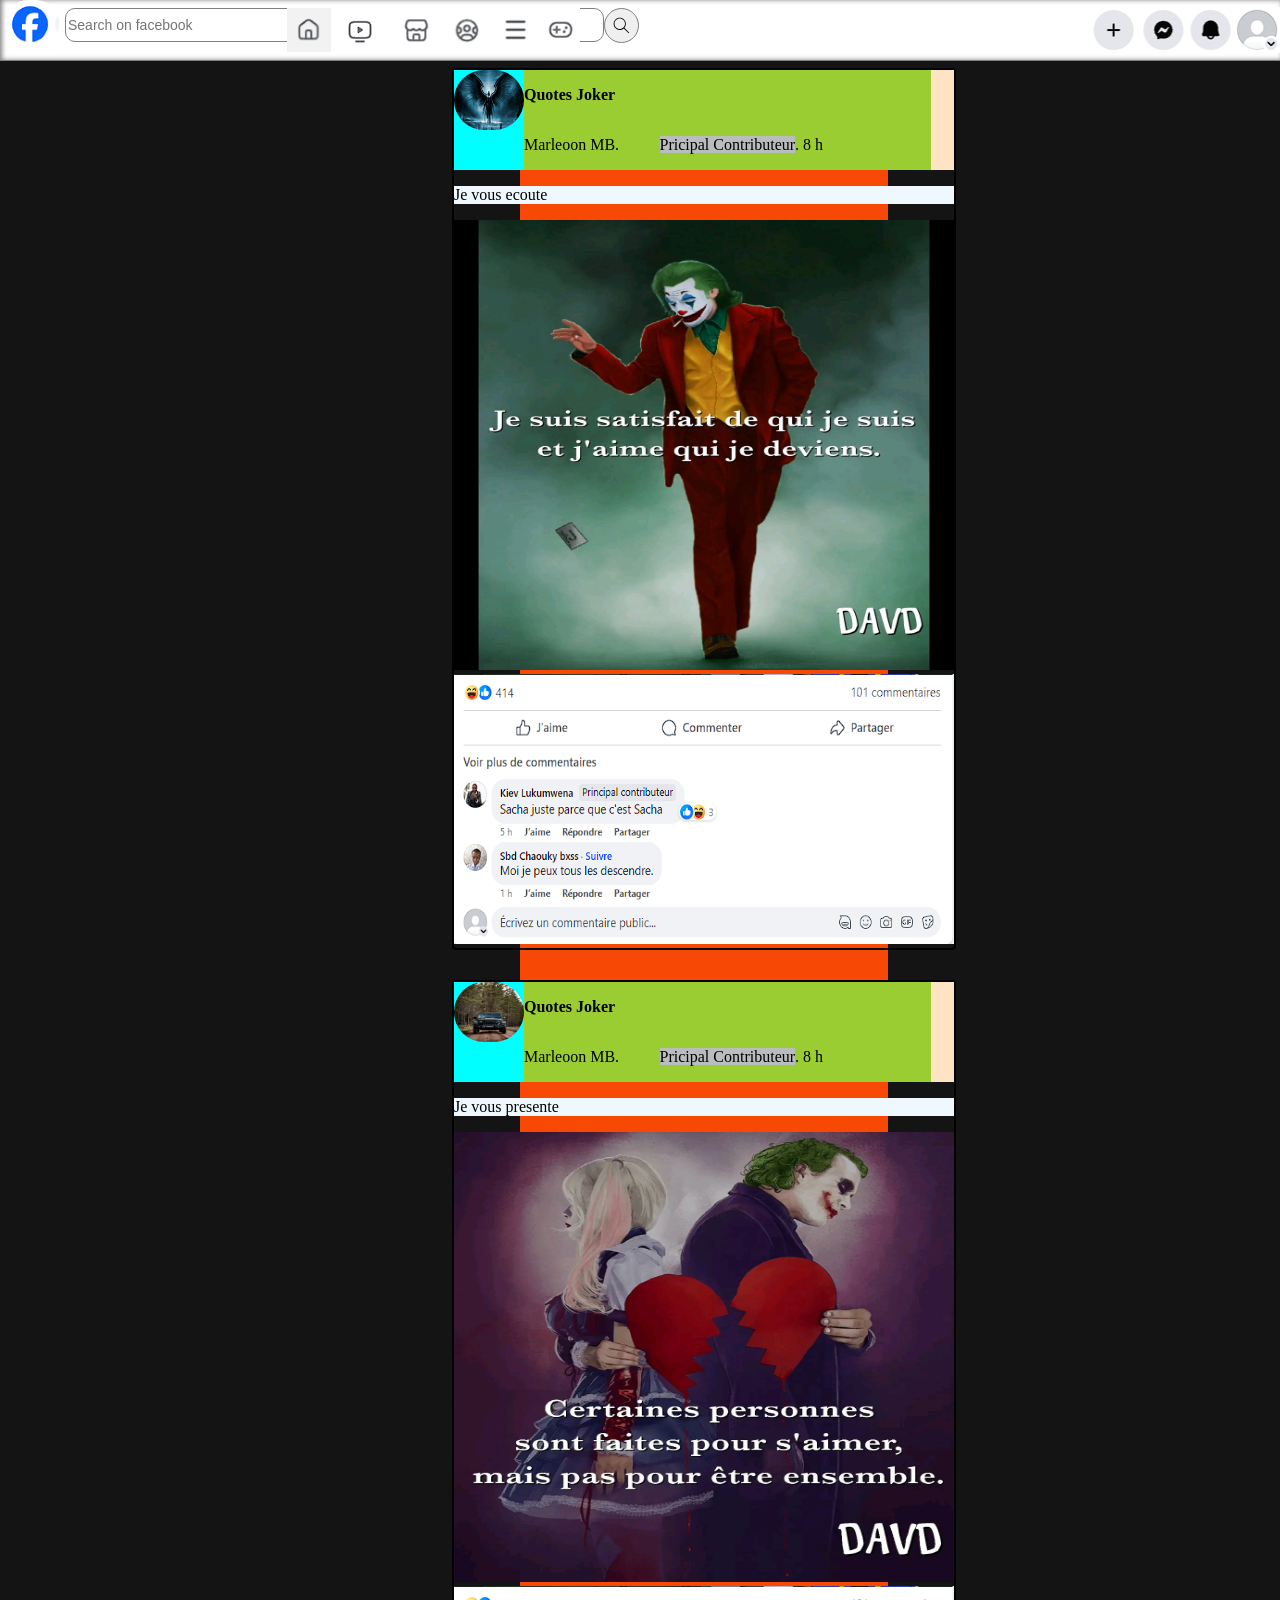
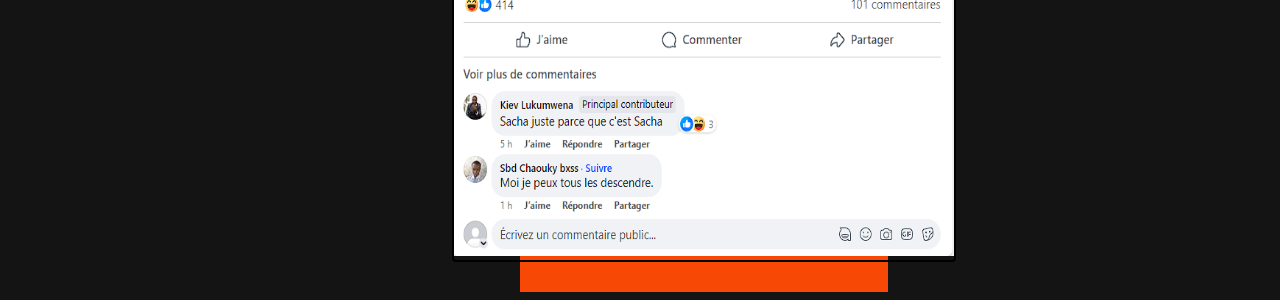
==== Facebook.html @ 74d7a9ff "modif1" ====
<!DOCTYPE html>
<html lang="en">
  <head>
    <meta charset="UTF-8" />
    <meta name="viewport" content="width=device-width, initial-scale=1.0" />
    <link rel="stylesheet" href="styles/general.css" />
    <link rel="stylesheet" href="styles/post.css" />
    <link rel="stylesheet" href="styles/header.css" />
    <link rel="stylesheet" href="styles/side-bar.css" />
    <title>facebook</title>
  </head>
  <body>
    <header>
      <!--Header construction-->
      <div class="left-section">
        <div class="icon-facebook">
          <img
            class="facebook-icon"
            src="Models/facebook-icon.png"
            alt="facebook"
          />
        </div>
        <input
          class="search-bar"
          type="text"
          placeholder="Search on facebook"
        />
        <button class="search-button">
          <img src="Models/search.svg" alt="search" />
          <div class="tool-tip">Search</div>
        </button>
      </div>

      <div class="middle-section">
        <div class="mid">
          <img src="Models/header-middle/home-icon.png" alt="" />
          <div class="tool-tip">Home</div>
        </div>
        <div class="mid">
          <img src="Models/header-middle/videos.png" alt="" />
          <div class="tool-tip">Videos</div>
        </div>
        <div class="mid">
          <img src="Models/header-middle/market.png" alt="" />
          <div class="tool-tip">Market-place</div>
        </div>
        <div class="mid">
          <img src="Models/header-middle/community.png" alt="" />
          <div class="tool-tip">Groups</div>
        </div>
        <div class="mid">
          <img src="Models/header-middle/menu.png" alt="" />
          <div class="tool-tip">Menu</div>
        </div>
        <div class="mid">
          <img src="Models/header-middle/games.png" alt="" />
          <div class="tool-tip">Games</div>
        </div>
      </div>

      <div class="right-section">
        <div class="right">
          <img src="Models/header-right/upload.png" alt="" />
          <div class="tool-tip">Create</div>
        </div>
        <div class="right">
          <img src="Models/header-right/messenger.png" alt="" />
          <div class="tool-tip">Messenger</div>
        </div>
        <div class="right">
          <img src="Models/header-right/notifications.png" alt="" />
          <div class="tool-tip">Notifications</div>
        </div>
        <div class="right">
          <img src="Models/header-right/current-user.png" alt="" />
          <div class="tool-tip">User</div>
        </div>
      </div>
    </header>
    <!--end construction-->
    <!--side-bar-->
    <div class="side-bar">
      <div class="side-bar-flex">
        <div class="side-bar-container">
          <img src="Models/side-bar content/user.png" alt="img" />
          <div>Marleon Mb</div>
        </div>
        <div class="side-bar-container">
          <img src="Models/side-bar content/friends.png" alt="img" />
          <div>Friends</div>
        </div>
        <div class="side-bar-container">
          <img src="Models/side-bar content/souvenirs.png" alt="img" />
          <div>Memories</div>
        </div>
        <div class="side-bar-container">
          <img src="Models/side-bar content/save.png" alt="img" />
          <div>Saved</div>
        </div>
        <div class="side-bar-container">
          <img src="Models/side-bar content/groups.png" alt="img" />
          <div>Groups</div>
        </div>
        <div class="side-bar-container">
          <img src="Models/side-bar content/videos.png" alt="img" />
          <div>videos</div>
        </div>
        <div class="side-bar-container">
          <img src="Models/side-bar content/market-place.png" alt="img" />
          <div>Market place</div>
        </div>
        <div class="side-bar-container">
          <img src="Models/side-bar content/adv-managment.png" alt="img" />
          <div>Ads managment</div>
        </div>
        <div class="side-bar-container">
          <img src="Models/side-bar content/climatology.png" alt="img" />
          <div>Climate Science Center</div>
        </div>
        <div class="side-bar-container">
          <img src="Models/side-bar content/events.png" alt="img" />
          <div>Events</div>
        </div>
        <div class="side-bar-container">
          <img src="Models/side-bar content/fils.png" alt="img" />
          <div>Feeds</div>
        </div>
        <div class="side-bar-container">
          <img src="Models/side-bar content/gift.png" alt="img" />
          <div>Fundraisers</div>
        </div>
        <div class="side-bar-container">
          <img src="Models/side-bar content/videos-gaming.png" alt="img" />
          <div>Gaming video</div>
        </div>
        <div class="side-bar-container">
          <img src="Models/side-bar content/messenger-lite.png" alt="img" />
          <div>Messenger</div>
        </div>
        <div class="side-bar-container">
          <img src="Models/side-bar content/messenger-kid.png" alt="img" />
          <div>Messenger Kids</div>
        </div>
        <div class="side-bar-container">
          <img src="Models/side-bar content/oder-payment.png" alt="img" />
          <div>Orders and payments</div>
        </div>
        <div class="side-bar-container">
          <img src="Models/side-bar content/pages.png" alt="img" />
          <div>Pages</div>
        </div>
        <div class="side-bar-container">
          <img src="Models/side-bar content/play-games.png" alt="img" />
          <div>Play games</div>
        </div>
        <div class="side-bar-container">
          <img src="Models/side-bar content/advertisement.png" alt="img" />
          <div>Recent ads activities</div>
        </div>
      </div>
    </div>
    <!--side-bar end-->

    <div class="publication-grid">
      <!--publication-->
      <div class="publication">
        <div class="author">
          <div class="profil-picture">
            <img
              class="profil"
              src="profil-picture/hd_3259912f8edcf18a13f51153f3a95ce8.jpg"
              alt="picture"
            />
          </div>
          <!--author-id-->
          <div class="id-author">
            <div class="source-group">
              <p>Quotes Joker</p>
            </div>
            <div class="name-author">
              <p>Marleoon MB.</p>
              <p><span class="contributeur"> Pricipal Contributeur</span></p>
              <p>. 8 h</p>
            </div>
          </div>
        </div>
        <!--post-coding-->
        <div class="post">
          <div class="description-post"><p>Je vous ecoute</p></div>
          <div>
            <img
              class="post-content"
              src="post/1693030184368.jpg"
              alt="joker"
            />
          </div>
        </div>

        <div class="comments">
          <img
            class="comments-photo"
            src="Models/Screenshot 2024-03-01 163102.png"
            alt="comments"
          />
        </div>
      </div>
      <!--end publication-->
      <div class="publication">
        <div class="author">
          <div class="profil-picture">
            <img
              class="profil"
              src="profil-picture/hd_2e86f6f271b6dc1fa86ac4b859c84882.jpg"
              alt="picture"
            />
          </div>
          <div class="id-author">
            <div class="source-group">
              <p>Quotes Joker</p>
            </div>
            <div class="name-author">
              <p>Marleoon MB.</p>
              <p><span class="contributeur"> Pricipal Contributeur</span></p>
              <p>. 8 h</p>
            </div>
          </div>
        </div>

        <div class="post">
          <div class="description-post"><p>Je vous presente</p></div>
          <div>
            <img
              class="post-content"
              src="post/1693030179297.jpg"
              alt="joker"
            />
          </div>
        </div>

        <div class="comments">
          <img
            class="comments-photo"
            src="Models/Screenshot 2024-03-01 163102.png"
            alt="comments"
          />
        </div>
      </div>
    </div>
  </body>
</html>
---- styles/general.css ----
body {
  padding-left: 40%;
  padding-right: 30%;
  background-color: rgb(20, 20, 20);
  padding-top: 60px;
}
---- styles/post.css ----
.publication-grid {
  display: grid;
  justify-content: center;
  grid-template-rows: 1fr 1fr;
  background-color: rgb(247, 73, 5);
  padding-left: 120px;
  padding-right: 120px;
}

.publication {
  width: 500px;
  margin-bottom: 30px;
  border: 2px black solid;
  border-radius: 4px;
}

.post {
  width: 100%;
}

.post-content {
  width: 100%;
  height: 450px;
}

.profil {
  width: 70px;
  height: 60px;
  border-radius: 35px;
}

.author {
  display: flex;
  flex-direction: row;
  background-color: bisque;
}

.profil-picture {
  background-color: aqua;
}

.id-author {
  display: flex;
  flex-direction: column;
  row-gap: -20px;
  background-color: yellowgreen;
}

.name-author {
  display: grid;
  grid-template-columns: 1fr 1fr 1fr;
}

.contributeur {
  background-color: rgb(186, 189, 189);
}

.comments-photo {
  width: 100%;
  height: 270px;
}

.source-group {
  font-weight: 700;
}

.description-post {
  background-color: aliceblue;
}
---- styles/header.css ----
header {
  background-color: white;
  display: grid;
  grid-template-columns: 3fr 1fr 2fr;
  justify-content: space-between;
  align-items: center;
  position: fixed;
  top: 0;
  left: 0;
  right: 0;
  padding-bottom: 10px;
  border-bottom: 1px gray solid;
  z-index: 100;
  box-shadow: 2px 0px 5px gray inset;
}

.left-section {
  display: flex;
  align-items: center;
  justify-content: space-between;
  flex-direction: row;
  max-width: 700px;
  padding-left: 5px;
  padding-right: 1px;
}

.icon-facebook {
  width: 60px;
}

.search-bar {
  flex: 2;
  border-radius: 10px;
  border: 1px gray solid;
  height: 30px;
  font-size: 14px;
  font-family: Arial, Helvetica, sans-serif;
  max-width: 650px;
}

.facebook-icon {
  border-radius: 90px;
}

.middle-section {
  position: fixed;
  right: 700px;
  display: flex;
  flex-direction: row;
}

.right-section {
  position: fixed;
  right: 0;
  display: flex;
  flex-direction: row;
}

.mid {
  position: relative;
  display: flex;
  justify-content: center;
  align-items: center;
}

.mid .tool-tip,
.right .tool-tip,
.search-button .tool-tip {
  position: absolute;
  bottom: -50px;
  background-color: rgb(105, 105, 105);
  color: white;
  padding-top: 6px;
  padding-bottom: 6px;
  padding-left: 7px;
  padding-right: 7px;
  border-radius: 6px;
  opacity: 0;
  transition: opacity 0.3s;
  pointer-events: none;
  font-size: 13px;
  white-space: nowrap;
  font-family: Arial, Helvetica, sans-serif;
}

.right {
  display: flex;
  position: relative;
  justify-content: center;
  align-items: center;
}

.search-button {
  display: flex;
  position: relative;
  justify-content: center;
  align-items: center;
  align-items: center;
  height: 35px;
  width: 35px;
  border: 1px gray solid;
  border-radius: 18px;
}

.search-button:hover {
  background-color: rgb(231, 229, 229);
}

.right:hover .tool-tip,
.mid:hover .tool-tip,
.search-button:hover .tool-tip {
  opacity: 1;
}
---- styles/side-bar.css ----
.side-bar {
  position: fixed;
  left: 0;
  top: 52px;
  right: 1650px;
  display: flex;
  flex-direction: column;
  justify-content: space-between;
  justify-content: center;
  background-color: white;
  padding-top: 8px;
  box-shadow: 1px 0px 2px gray inset;
  height: 100%;
}

.side-bar-container img {
  border-radius: 25px;
}

.side-bar-container {
  margin-top: 5px;
  background-color: rgb(255, 255, 255);
  display: grid;
  grid-template-columns: 50px 1fr;
  align-items: center;
  font-family: Arial, Helvetica, sans-serif;
  font-size: 15px;
  padding: 2px 5px;
  border-radius: 8px;
}

.side-bar-container:hover {
  background-color: rgb(184, 182, 182);
}

.side-bar-flex {
  overflow-y: auto;
  height: 100%;
  padding-bottom: 90px;
}
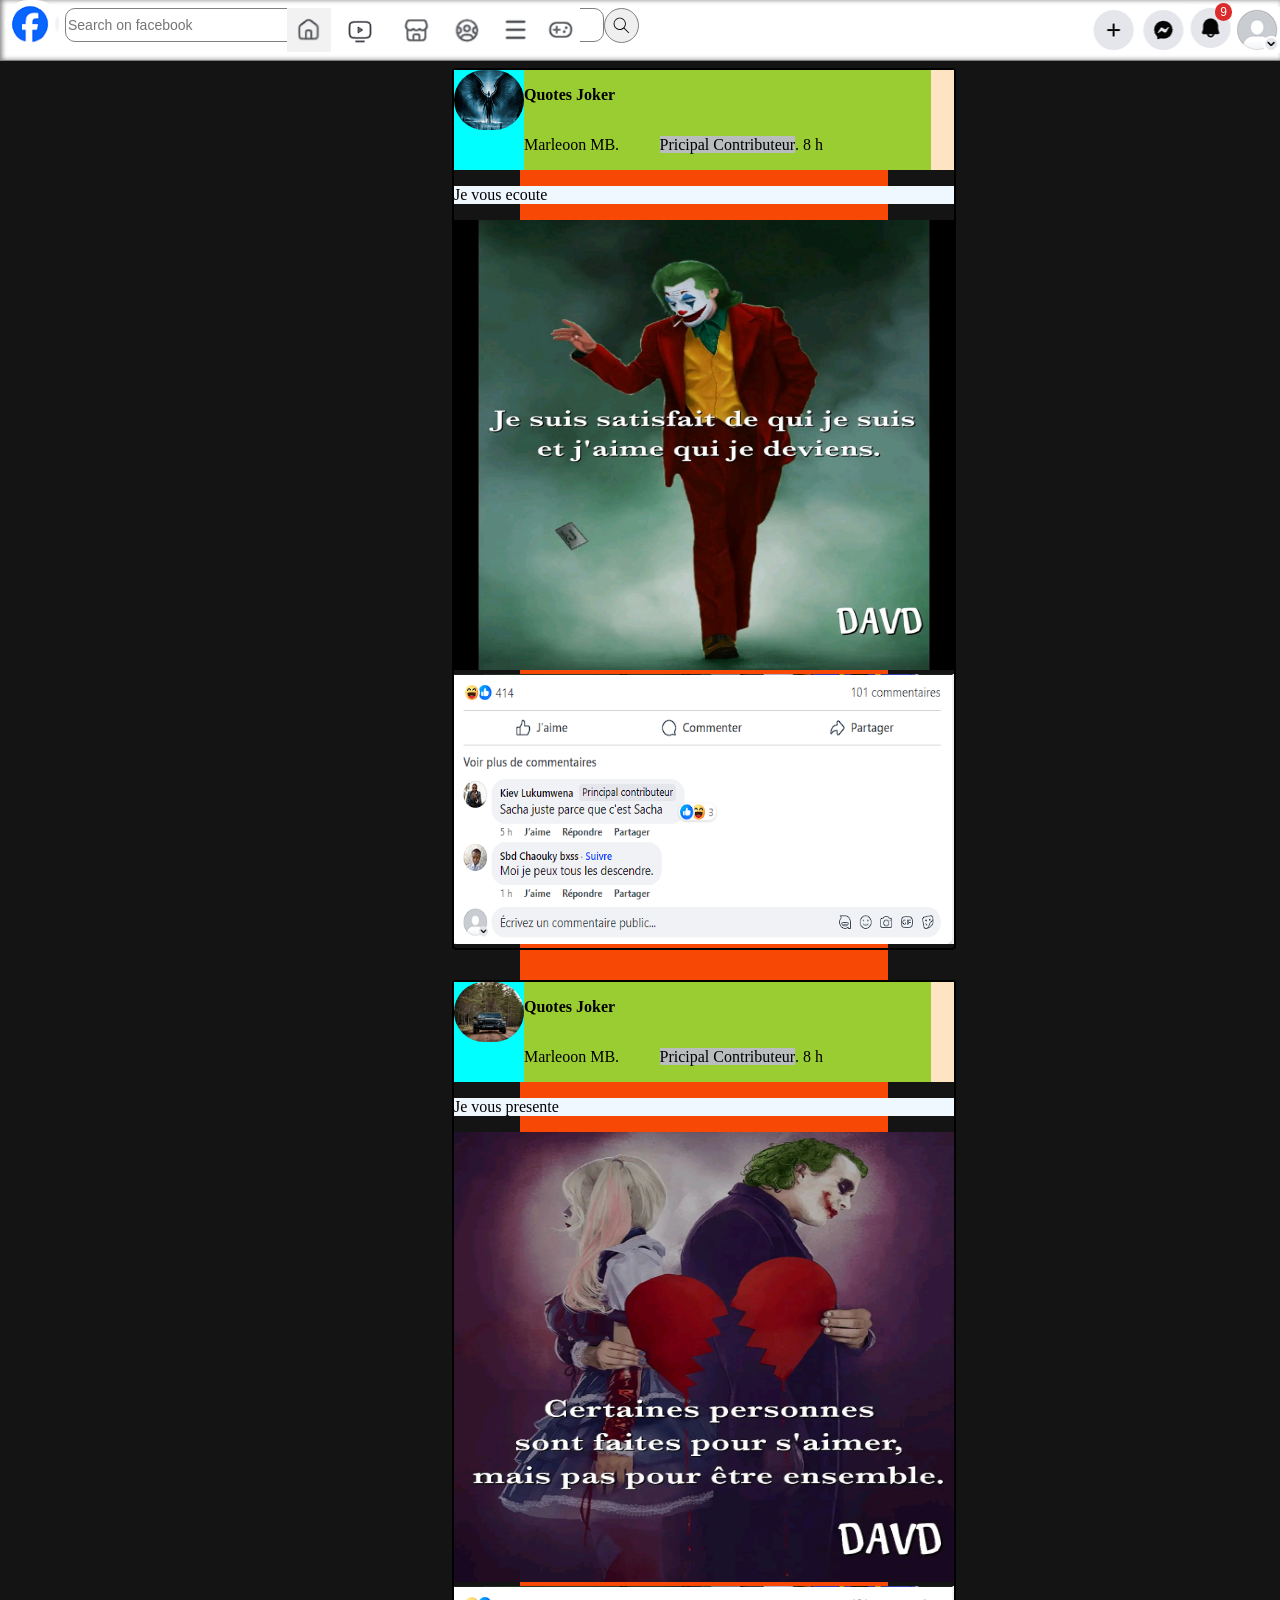
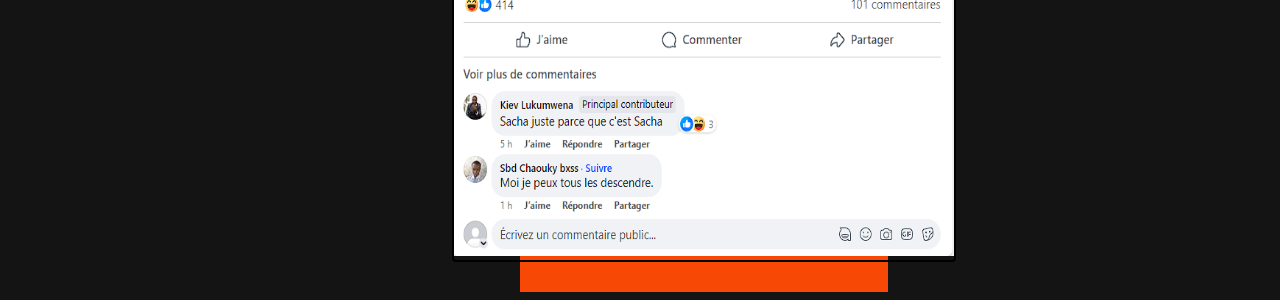
==== commit af1c645e: "modif2" ====
--- a/Facebook.html
+++ b/Facebook.html
@@ -7,6 +7,7 @@
     <link rel="stylesheet" href="styles/post.css" />
     <link rel="stylesheet" href="styles/header.css" />
     <link rel="stylesheet" href="styles/side-bar.css" />
+    <link rel="stylesheet" href="styles/side-bar-2.css" />
     <title>facebook</title>
   </head>
   <body>
@@ -68,7 +69,10 @@
           <div class="tool-tip">Messenger</div>
         </div>
         <div class="right">
-          <img src="Models/header-right/notifications.png" alt="" />
+          <div class="notification-container">
+            <img src="Models/header-right/notifications.png" alt="" />
+            <div class="notification-count">9</div>
+          </div>
           <div class="tool-tip">Notifications</div>
         </div>
         <div class="right">
@@ -160,6 +164,81 @@
       </div>
     </div>
     <!--side-bar end-->
+    <!--side-bar-2-->
+    <div class="side-bar-2">
+      <div class="side-bar-2-container">
+        <!--SPonsor-->
+        <div class="sponsored-container">
+          <p class="spon">Sponsored</p>
+          <div class="sponsored">
+            <div class="img-sponsored">
+              <img src="Models/side-bar-2/sponsored/PAS.png" alt="img" />
+            </div>
+            <div class="id-sponsor">
+              <p class="subject">La procrastination n'est PAS la "paresse"</p>
+              <p class="sponsor">quiz.theliven.com</p>
+            </div>
+          </div>
+          <div class="sponsored">
+            <div class="img-sponsored">
+              <img src="Models/side-bar-2/sponsored/Rosland.jpeg" alt="img" />
+            </div>
+            <div class="id-sponsor">
+              <p class="subject">
+                Rostland Quilted Puffer Tote &#40; 30 % OFF Today Only &#41;
+              </p>
+              <p class="sponsor">roslandridge.com</p>
+            </div>
+          </div>
+          <div class="sponsored">
+            <div class="img-sponsored">
+              <img src="Models/side-bar-2/sponsored/AI.jpeg" alt="img" />
+            </div>
+            <div class="id-sponsor">
+              <p class="subject">AI Music</p>
+              <p class="sponsor">AI.com</p>
+            </div>
+          </div>
+        </div>
+        <!--pages and profil-->
+        <div class="page-profil-container">
+          <p class="spon">Pages and profils</p>
+          <div class="page-profil">
+            <div class="img-page">
+              <img
+                src="Models/side-bar-2/pages and profiles/artistes.jpg"
+                alt="img"
+              />
+            </div>
+            <div class="id-page">
+              <p class="page">Artistes</p>
+            </div>
+          </div>
+          <div class="page-profil">
+            <div class="img-page">
+              <img
+                src="Models/side-bar-2/pages and profiles/la mode +243.jpg"
+                alt="img"
+              />
+            </div>
+            <div class="id-page">
+              <p class="page">La Mode+243</p>
+            </div>
+          </div>
+          <div class="page-profil">
+            <div class="img-page">
+              <img
+                src="Models/side-bar-2/pages and profiles/lamode.jpg"
+                alt="img"
+              />
+            </div>
+            <div class="id-page">
+              <p class="page">La Mode</p>
+            </div>
+          </div>
+        </div>
+      </div>
+    </div>
 
     <div class="publication-grid">
       <!--publication-->
--- a/styles/header.css
+++ b/styles/header.css
@@ -56,6 +56,28 @@
   flex-direction: row;
 }
 
+.notification-container {
+  position: relative;
+}
+
+.notification-count {
+  display: flex;
+  align-items: center;
+  position: absolute;
+  top: -2px;
+  right: 2px;
+  border-radius: 10px;
+  background-color: rgb(219, 43, 43);
+  color: white;
+  font-size: 12px;
+  font-family: robot, arial;
+  font-weight: 500;
+  padding-top: 2px;
+  padding-left: 5px;
+  padding-right: 5px;
+  padding-bottom: 2px;
+}
+
 .mid {
   position: relative;
   display: flex;
--- a/styles/side-bar-2.css
+++ b/styles/side-bar-2.css
@@ -0,0 +1,90 @@
+.side-bar-2 {
+  position: fixed;
+  left: 1550px;
+  top: 60px;
+  right: 0px;
+  display: flex;
+  flex-direction: column;
+  background-color: rgb(32, 32, 32);
+  color: rgb(241, 240, 240);
+  font-size: 15px;
+  font-family: Arial, Helvetica, sans-serif;
+  padding-top: 8px;
+  padding-left: 10px;
+  padding-right: 5px;
+  box-shadow: 1px 0px 2px gray inset;
+  height: 100%;
+}
+
+.side-bar-2-container {
+  overflow-y: auto;
+  height: 100%;
+  padding-bottom: 90px;
+}
+
+.sponsored-container {
+  border-bottom: 1px rgb(231, 230, 230) solid;
+  padding-bottom: 5px;
+}
+
+.sponsored {
+  display: flex;
+  flex-direction: row;
+  margin-bottom: 12px;
+}
+
+.img-sponsored img {
+  height: 110px;
+  width: 120px;
+  border-radius: 6px;
+  margin-right: 5px;
+}
+
+.id-sponsor {
+  display: flex;
+  flex-direction: column;
+}
+
+.sponsor {
+  color: rgb(134, 133, 133);
+}
+
+.subject {
+  font-weight: 600;
+}
+
+.spon {
+  color: rgb(153, 153, 153);
+  font-size: 18px;
+  font-weight: 700;
+}
+
+.page-profil-container {
+  border-bottom: 1px rgb(231, 230, 230) solid;
+  padding-bottom: 5px;
+}
+
+.page-profil {
+  display: flex;
+  flex-direction: row;
+  align-items: center;
+  margin-bottom: 12px;
+  justify-content: space-between;
+}
+
+.img-page {
+  width: 50px;
+  margin-right: 5px;
+}
+
+.img-page img {
+  border-radius: 20px;
+  height: 40px;
+  width: 45px;
+}
+
+.id-page {
+  flex: 1;
+  font-size: 17px;
+  font-weight: 600;
+}
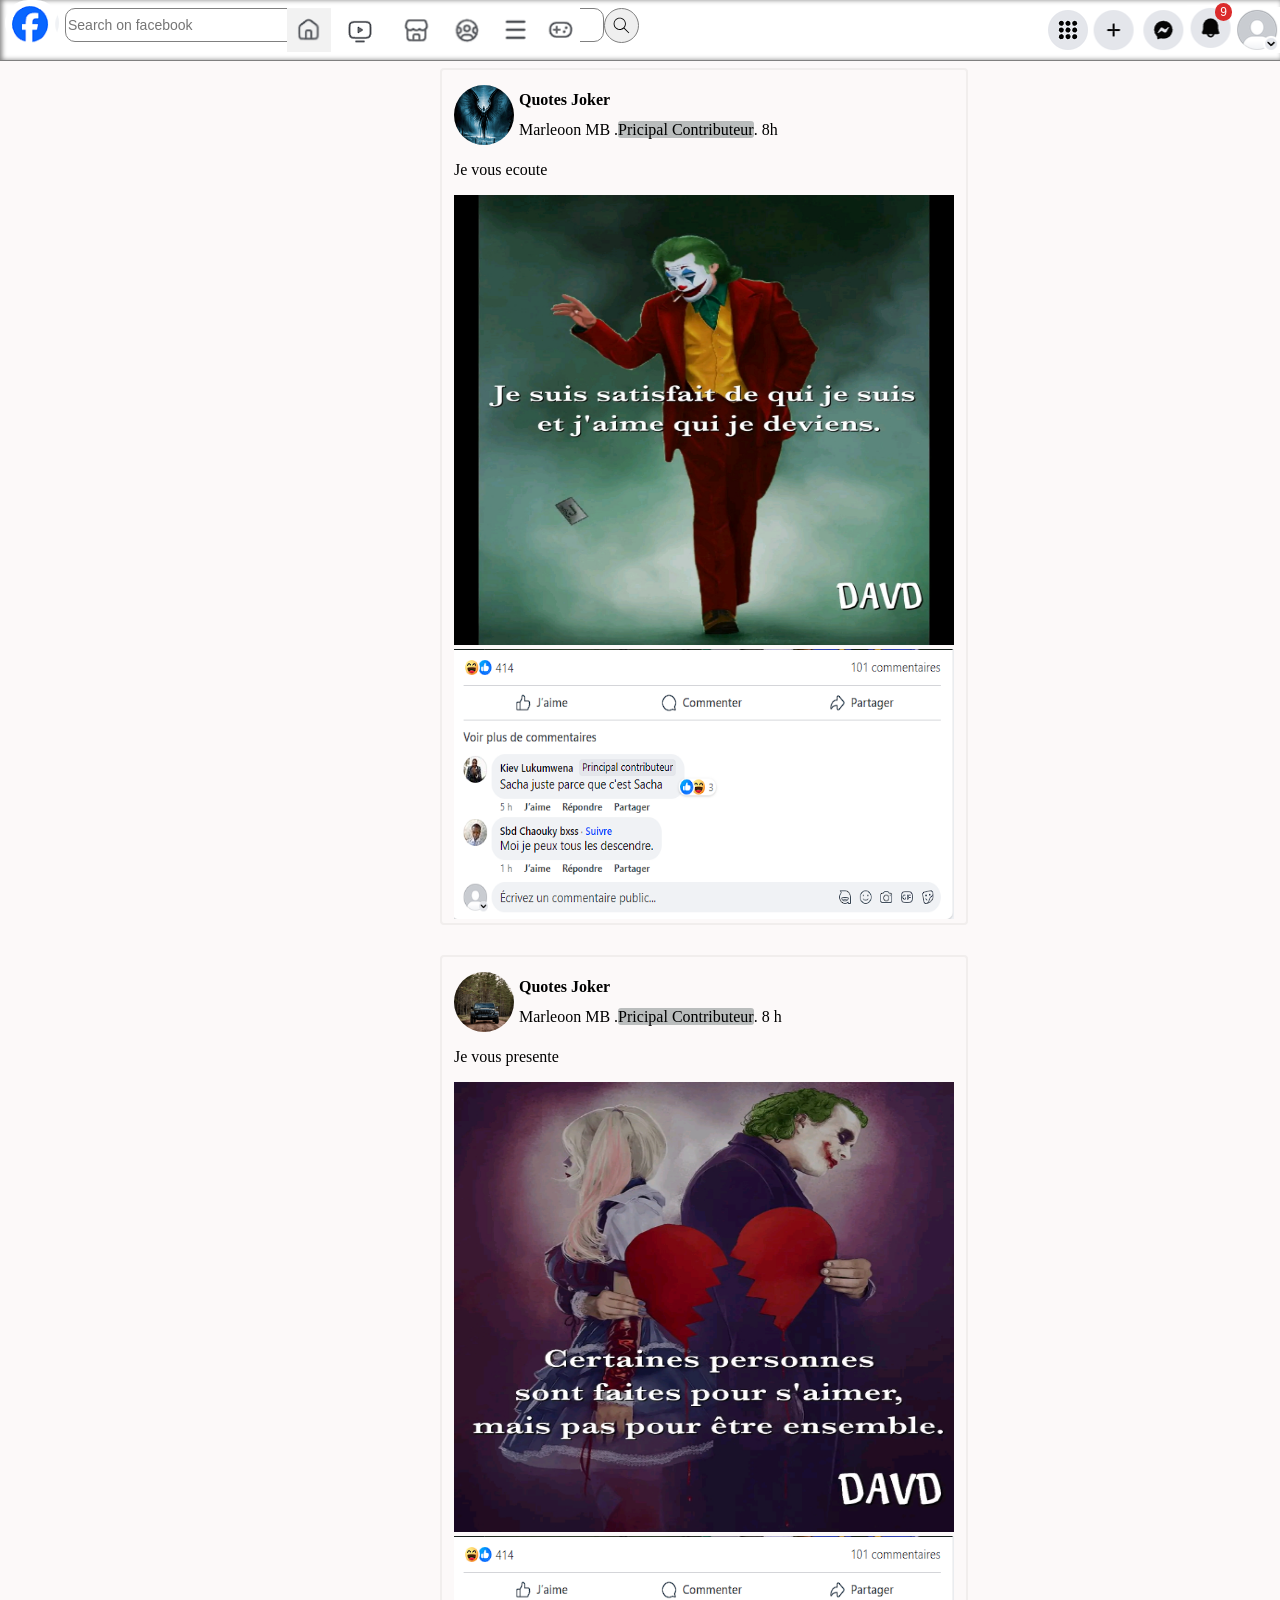
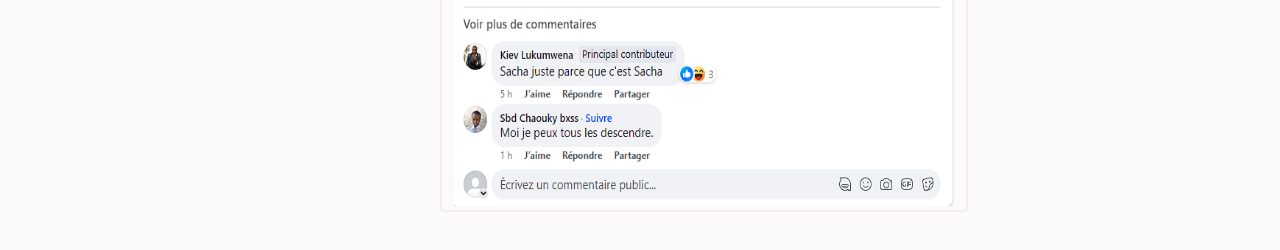
==== commit 2404bdcd: "modif2" ====
--- a/Facebook.html
+++ b/Facebook.html
@@ -61,6 +61,10 @@
 
       <div class="right-section">
         <div class="right">
+          <img src="Models/header-right/apps.png" alt="" />
+          <div class="tool-tip">Apps</div>
+        </div>
+        <div class="right">
           <img src="Models/header-right/upload.png" alt="" />
           <div class="tool-tip">Create</div>
         </div>
@@ -237,6 +241,124 @@
             </div>
           </div>
         </div>
+        <!--contacts-->
+        <div class="contact-container">
+          <p class="spon">Contacts</p>
+          <div class="contact-profil">
+            <div class="img-contact">
+              <img src="Models/side-bar-2/contacts/1.jpg" alt="img" />
+              <div class="online-signature">.</div>
+            </div>
+            <div class="id-contact">
+              <p class="contatc">Dave DC</p>
+            </div>
+          </div>
+          <div class="contact-profil">
+            <div class="img-contact">
+              <img src="Models/side-bar-2/contacts/2.png" alt="img" />
+              <div class="online-signature">.</div>
+            </div>
+            <div class="id-contact">
+              <p class="contatc">Tony Theophile</p>
+            </div>
+          </div>
+          <div class="contact-profil">
+            <div class="img-contact">
+              <img src="Models/side-bar-2/contacts/3.jpg" alt="img" />
+              <div class="online-signature">.</div>
+            </div>
+            <div class="id-contact">
+              <p class="contatc">Landry GS</p>
+            </div>
+          </div>
+          <div class="contact-profil">
+            <div class="img-contact">
+              <img src="Models/side-bar-2/contacts/4.png" alt="img" />
+              <div class="online-signature">.</div>
+            </div>
+            <div class="id-contact">
+              <p class="contatc">Elton RVG</p>
+            </div>
+          </div>
+          <div class="contact-profil">
+            <div class="img-contact">
+              <img src="Models/side-bar-2/contacts/5.jpg" alt="img" />
+              <div class="online-signature">.</div>
+            </div>
+            <div class="id-contact">
+              <p class="contatc">Sylvain Tonde</p>
+            </div>
+          </div>
+          <div class="contact-profil">
+            <div class="img-contact">
+              <img src="Models/side-bar-2/contacts/6.jpg" alt="img" />
+              <div class="online-signature">.</div>
+            </div>
+            <div class="id-contact">
+              <p class="contatc">Jean-jacques P</p>
+            </div>
+          </div>
+          <div class="contact-profil">
+            <div class="img-contact">
+              <img src="Models/side-bar-2/contacts/7.jpg" alt="img" />
+              <div class="online-signature">.</div>
+            </div>
+            <div class="id-contact">
+              <p class="contatc">Benedict Louis</p>
+            </div>
+          </div>
+        </div>
+        <!--groups-->
+        <div class="group-container">
+          <p class="spon">Groups conversations</p>
+          <div class="group-profil">
+            <div class="img-group">
+              <img
+                src="Models/side-bar-2/Group conversations/1.jpg"
+                alt="img"
+              />
+              <div class="online-signature">.</div>
+            </div>
+            <div class="id-group">
+              <p class="contatc">Alfa six</p>
+            </div>
+          </div>
+          <div class="group-profil">
+            <div class="img-group">
+              <img
+                src="Models/side-bar-2/Group conversations/2.jpg"
+                alt="img"
+              />
+              <div class="online-signature">.</div>
+            </div>
+            <div class="id-group">
+              <p class="contatc">Rodrigams PSP</p>
+            </div>
+          </div>
+          <div class="group-profil">
+            <div class="img-group">
+              <img
+                src="Models/side-bar-2/Group conversations/3.jpg"
+                alt="img"
+              />
+              <div class="online-signature">.</div>
+            </div>
+            <div class="id-group">
+              <p class="contatc">CG 6</p>
+            </div>
+          </div>
+          <div class="group-profil">
+            <div class="img-group">
+              <img
+                src="Models/side-bar-2/Group conversations/create-group.png"
+                alt="img"
+              />
+            </div>
+            <div class="id-group">
+              <p class="contatc">Create group</p>
+            </div>
+          </div>
+        </div>
       </div>
     </div>
 
@@ -257,9 +379,9 @@
               <p>Quotes Joker</p>
             </div>
             <div class="name-author">
-              <p>Marleoon MB.</p>
+              <p>Marleoon MB .</p>
               <p><span class="contributeur"> Pricipal Contributeur</span></p>
-              <p>. 8 h</p>
+              <p>. 8h</p>
             </div>
           </div>
         </div>
@@ -298,7 +420,7 @@
               <p>Quotes Joker</p>
             </div>
             <div class="name-author">
-              <p>Marleoon MB.</p>
+              <p>Marleoon MB .</p>
               <p><span class="contributeur"> Pricipal Contributeur</span></p>
               <p>. 8 h</p>
             </div>
--- a/styles/general.css
+++ b/styles/general.css
@@ -1,6 +1,6 @@
 body {
   padding-left: 40%;
   padding-right: 30%;
-  background-color: rgb(20, 20, 20);
+  background-color: rgb(252, 249, 249);
   padding-top: 60px;
 }
--- a/styles/post.css
+++ b/styles/post.css
@@ -2,16 +2,17 @@
   display: grid;
   justify-content: center;
   grid-template-rows: 1fr 1fr;
-  background-color: rgb(247, 73, 5);
-  padding-left: 120px;
-  padding-right: 120px;
+  background-color: rgb(252, 249, 249);
 }
 
 .publication {
   width: 500px;
   margin-bottom: 30px;
-  border: 2px black solid;
+  border: 2px rgb(241, 238, 237) solid;
   border-radius: 4px;
+  padding-top: 15px;
+  padding-left: 12px;
+  padding-right: 12px;
 }
 
 .post {
@@ -24,7 +25,7 @@
 }
 
 .profil {
-  width: 70px;
+  width: 60px;
   height: 60px;
   border-radius: 35px;
 }
@@ -32,27 +33,30 @@
 .author {
   display: flex;
   flex-direction: row;
-  background-color: bisque;
 }
 
 .profil-picture {
-  background-color: aqua;
+  margin-right: 5px;
+  display: flex;
+  align-items: center;
 }
 
 .id-author {
   display: flex;
   flex-direction: column;
-  row-gap: -20px;
-  background-color: yellowgreen;
+  justify-content: center;
+  height: 40px;
 }
 
 .name-author {
-  display: grid;
-  grid-template-columns: 1fr 1fr 1fr;
+  display: flex;
+  flex-direction: row;
+  height: 30px;
 }
 
 .contributeur {
   background-color: rgb(186, 189, 189);
+  border-radius: 3px;
 }
 
 .comments-photo {
@@ -62,8 +66,6 @@
 
 .source-group {
   font-weight: 700;
+  content: none;
+  height: 30px;
 }
-
-.description-post {
-  background-color: aliceblue;
-}
--- a/styles/side-bar-2.css
+++ b/styles/side-bar-2.css
@@ -5,8 +5,8 @@
   right: 0px;
   display: flex;
   flex-direction: column;
-  background-color: rgb(32, 32, 32);
-  color: rgb(241, 240, 240);
+  background-color: rgb(252, 249, 249);
+  color: rgb(26, 25, 25);
   font-size: 15px;
   font-family: Arial, Helvetica, sans-serif;
   padding-top: 8px;
@@ -22,6 +22,14 @@
   padding-bottom: 90px;
 }
 
+.sponsored:hover,
+.page-profil:hover,
+.contact-profil:hover,
+.group-profil:hover {
+  background-color: rgb(184, 182, 182);
+  border-radius: 8px;
+}
+
 .sponsored-container {
   border-bottom: 1px rgb(231, 230, 230) solid;
   padding-bottom: 5px;
@@ -30,7 +38,10 @@
 .sponsored {
   display: flex;
   flex-direction: row;
+  padding-top: 3px;
+  padding-left: 4px;
   margin-bottom: 12px;
+  align-items: center;
 }
 
 .img-sponsored img {
@@ -59,20 +70,26 @@
   font-weight: 700;
 }
 
-.page-profil-container {
+.page-profil-container,
+.contact-container {
   border-bottom: 1px rgb(231, 230, 230) solid;
   padding-bottom: 5px;
 }
 
-.page-profil {
+.page-profil,
+.contact-profil,
+.group-profil {
   display: flex;
   flex-direction: row;
   align-items: center;
   margin-bottom: 12px;
   justify-content: space-between;
+  padding-left: 4px;
 }
 
-.img-page {
+.img-page,
+.img-contact,
+.img-group {
   width: 50px;
   margin-right: 5px;
 }
@@ -83,8 +100,36 @@
   width: 45px;
 }
 
-.id-page {
+.img-contact img,
+.img-group img {
+  border-radius: 20px;
+  height: 35px;
+  width: 35px;
+}
+
+.id-page,
+.id-contact,
+.id-group {
   flex: 1;
   font-size: 17px;
   font-weight: 600;
 }
+
+.img-contact,
+.img-group {
+  position: relative;
+}
+
+.online-signature {
+  position: absolute;
+  border: 2px black solid;
+  bottom: 0px;
+  right: 7px;
+  left: 25px;
+  height: 10px;
+  width: 10px;
+  border-radius: 7px;
+  background-color: rgb(49, 162, 76);
+  color: rgb(49, 162, 76);
+  font-size: 0;
+}
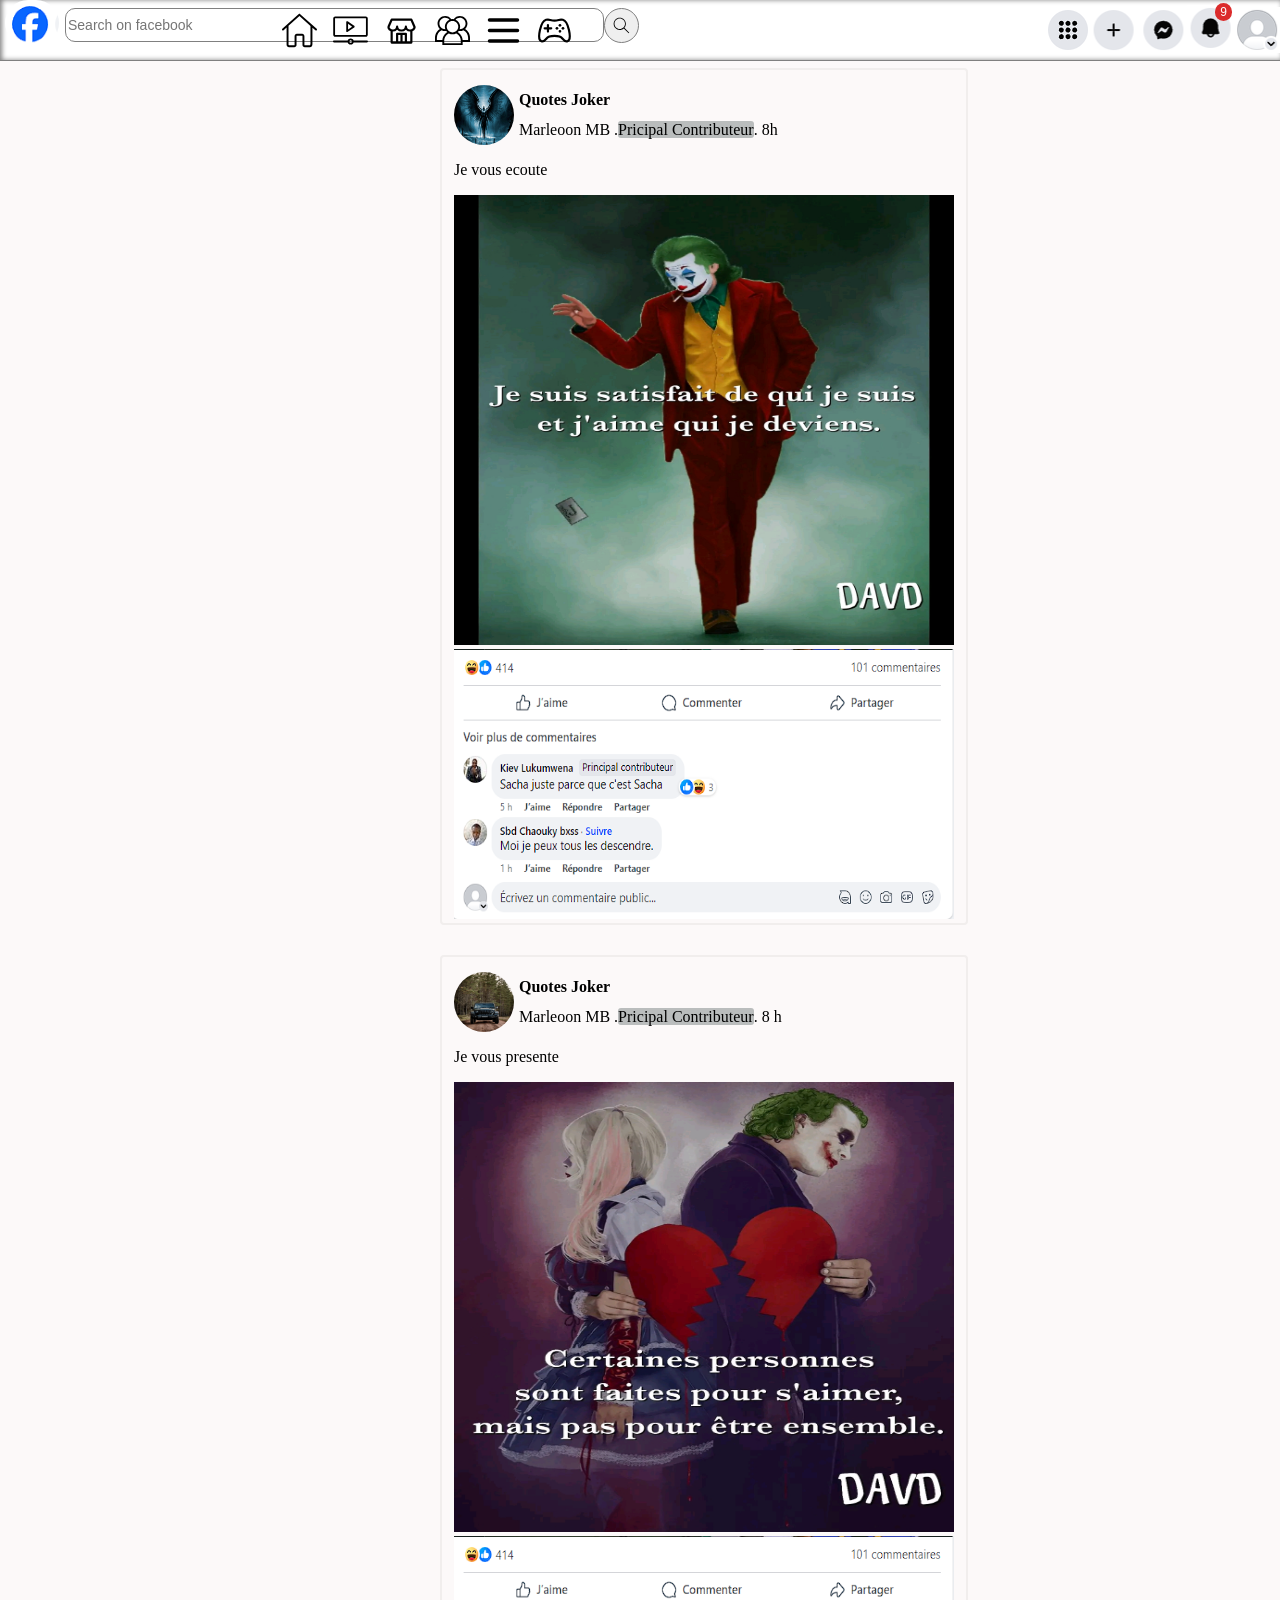
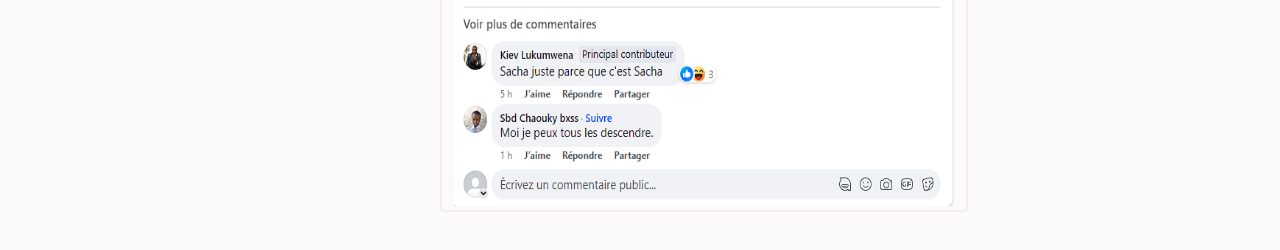
==== commit 9d0d95fc: "modif3" ====
--- a/Facebook.html
+++ b/Facebook.html
@@ -34,27 +34,33 @@
 
       <div class="middle-section">
         <div class="mid">
-          <img src="Models/header-middle/home-icon.png" alt="" />
+          <img src="Models/header-middle/house-svgrepo-com.svg" alt="" />
           <div class="tool-tip">Home</div>
         </div>
         <div class="mid">
-          <img src="Models/header-middle/videos.png" alt="" />
+          <img src="Models/header-middle/live-video-stream-icon.svg" alt="" />
           <div class="tool-tip">Videos</div>
         </div>
         <div class="mid">
-          <img src="Models/header-middle/market.png" alt="" />
+          <img
+            src="Models/header-middle/store-business-marketplace-shop-sale-buy-marketing-svgrepo-com.svg"
+            alt=""
+          />
           <div class="tool-tip">Market-place</div>
         </div>
         <div class="mid">
-          <img src="Models/header-middle/community.png" alt="" />
+          <img src="Models/header-middle/team-svgrepo-com.svg" alt="" />
           <div class="tool-tip">Groups</div>
         </div>
         <div class="mid">
-          <img src="Models/header-middle/menu.png" alt="" />
+          <img src="Models/header-middle/menu-svgrepo-com.svg" alt="" />
           <div class="tool-tip">Menu</div>
         </div>
         <div class="mid">
-          <img src="Models/header-middle/games.png" alt="" />
+          <img
+            src="Models/header-middle/game-controller-outline-svgrepo-com.svg"
+            alt=""
+          />
           <div class="tool-tip">Games</div>
         </div>
       </div>
@@ -243,7 +249,14 @@
         </div>
         <!--contacts-->
         <div class="contact-container">
-          <p class="spon">Contacts</p>
+          <div class="contact-header">
+            <p class="spon">Contacts</p>
+            <div class="contact-search">
+              <img src="Models/search.svg" alt="" />
+              <div class="tooltip">Search contacts</div>
+            </div>
+          </div>
+
           <div class="contact-profil">
             <div class="img-contact">
               <img src="Models/side-bar-2/contacts/1.jpg" alt="img" />
--- a/styles/general.css
+++ b/styles/general.css
@@ -4,3 +4,23 @@
   background-color: rgb(252, 249, 249);
   padding-top: 60px;
 }
+
+.new-message-light {
+  height: 80px;
+  width: 80px;
+  border-radius: 50px;
+}
+
+.new-message {
+  position: fixed;
+  bottom: 50px;
+  right: 0;
+  z-index: 200;
+  background-color: rgb(252, 249, 249);
+}
+
+.new-message-dark {
+  height: 70px;
+  width: 70px;
+  border-radius: 50px;
+}
--- a/styles/header.css
+++ b/styles/header.css
@@ -83,6 +83,14 @@
   display: flex;
   justify-content: center;
   align-items: center;
+  margin-left: 8px;
+  margin-right: 8px;
+}
+
+.mid img {
+  height: 35px;
+  width: 35px;
+  vertical-align: baseline;
 }
 
 .mid .tool-tip,
--- a/styles/side-bar-2.css
+++ b/styles/side-bar-2.css
@@ -133,3 +133,53 @@
   color: rgb(49, 162, 76);
   font-size: 0;
 }
+
+.contact-header {
+  display: flex;
+  flex-direction: row;
+  justify-content: space-between;
+  align-items: center;
+}
+
+.contact-search img {
+  height: 50px;
+  width: 20px;
+}
+
+.contact-search:hover {
+  background-color: rgb(184, 182, 182);
+}
+
+.contact-search {
+  position: relative;
+  margin-right: 40px;
+  height: 30px;
+  width: 30px;
+  display: flex;
+  align-items: center;
+  justify-content: center;
+  border-radius: 15px;
+}
+
+.contact-search:hover .tooltip {
+  opacity: 1;
+}
+
+.contact-search .tooltip {
+  position: absolute;
+  bottom: -35px;
+  background-color: rgb(116, 115, 115);
+  color: white;
+  padding-top: 6px;
+  padding-bottom: 6px;
+  padding-left: 7px;
+  padding-right: 7px;
+  border-radius: 6px;
+  opacity: 0;
+  transition: opacity 0.8s;
+  pointer-events: none;
+  font-size: 13px;
+  font-weight: 500;
+  white-space: nowrap;
+  font-family: Arial, Helvetica, sans-serif;
+}
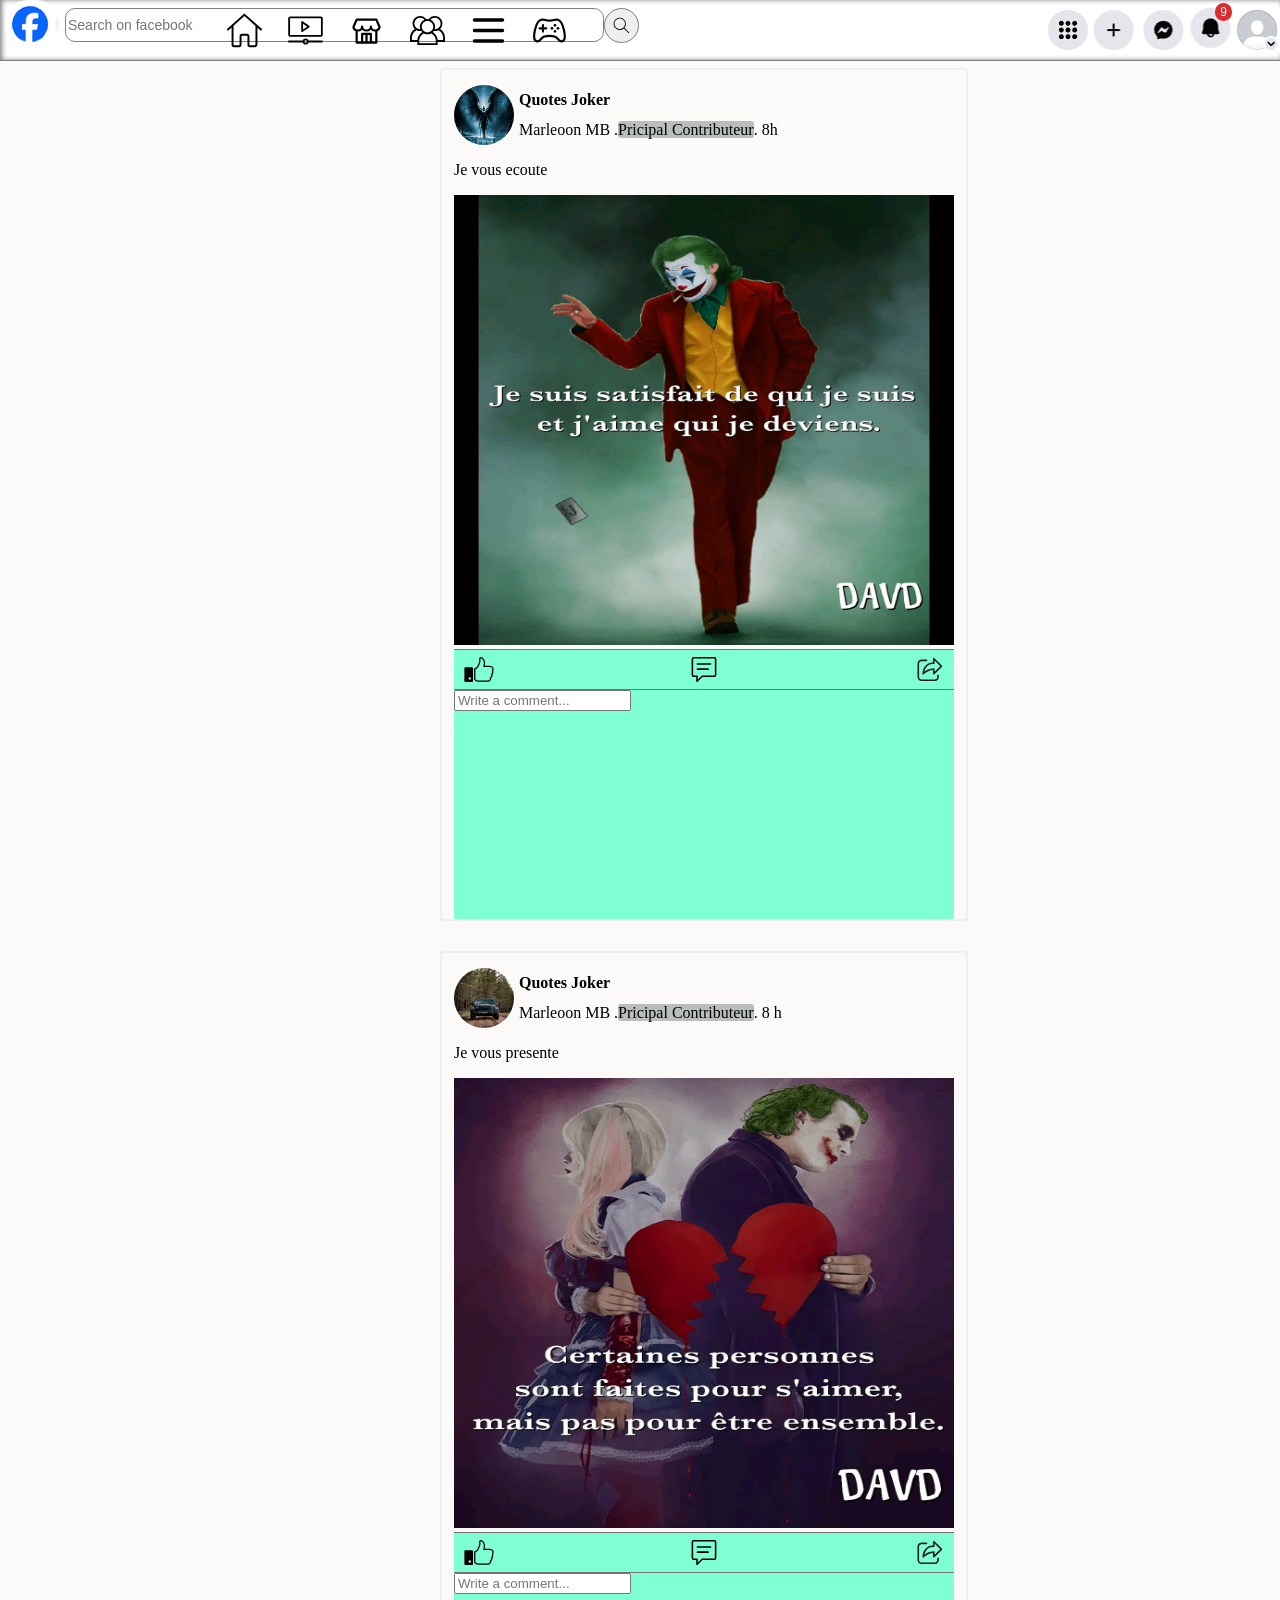
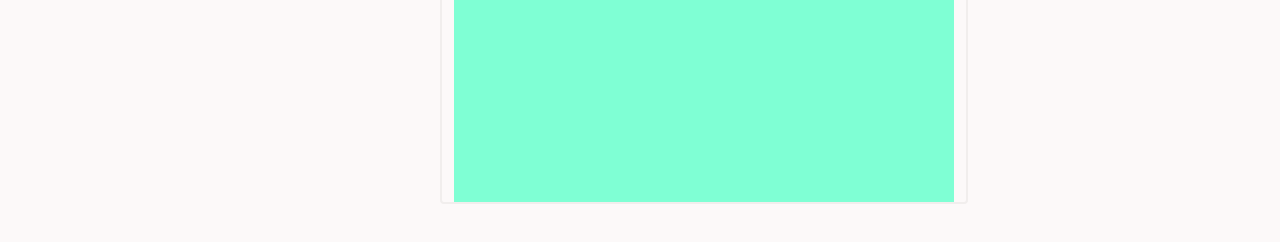
==== commit 9a5e5459: "modif4" ====
--- a/Facebook.html
+++ b/Facebook.html
@@ -409,13 +409,20 @@
             />
           </div>
         </div>
-
+        <!--comment section-->
         <div class="comments">
-          <img
-            class="comments-photo"
-            src="Models/Screenshot 2024-03-01 163102.png"
-            alt="comments"
-          />
+          <div class="upper-section">
+            <img class="like" src="Models/comments/like-icon.svg" alt="like" />
+            <img
+              class="comment"
+              src="Models/comments/comment-icon.svg"
+              alt="comment"
+            />
+            <img class="share" src="Models/comments/share.svg" alt="share" />
+          </div>
+          <div class="lower-section">
+            <input type="text" placeholder="Write a comment..." />
+          </div>
         </div>
       </div>
       <!--end publication-->
@@ -450,13 +457,20 @@
             />
           </div>
         </div>
-
+        <!--comment section-->
         <div class="comments">
-          <img
-            class="comments-photo"
-            src="Models/Screenshot 2024-03-01 163102.png"
-            alt="comments"
-          />
+          <div class="upper-section">
+            <img class="like" src="Models/comments/like-icon.svg" alt="like" />
+            <img
+              class="comment"
+              src="Models/comments/comment-icon.svg"
+              alt="comment"
+            />
+            <img class="share" src="Models/comments/share.svg" alt="share" />
+          </div>
+          <div class="lower-section">
+            <input type="text" placeholder="Write a comment..." />
+          </div>
         </div>
       </div>
     </div>
--- a/styles/post.css
+++ b/styles/post.css
@@ -59,13 +59,34 @@
   border-radius: 3px;
 }
 
-.comments-photo {
-  width: 100%;
-  height: 270px;
-}
-
 .source-group {
   font-weight: 700;
   content: none;
   height: 30px;
 }
+
+.comments {
+  width: 100%;
+  height: 270px;
+  background-color: aquamarine;
+}
+
+.upper-section {
+  display: flex;
+  justify-content: space-between;
+  align-items: center;
+  padding: 3px 5px;
+  border-top: 1px rgb(116, 114, 114) solid;
+  border-bottom: 1px rgb(116, 114, 114) solid;
+}
+
+.like,
+.comment {
+  height: 25px;
+  width: 40px;
+}
+
+.share {
+  height: 33px;
+  width: 40px;
+}
--- a/styles/header.css
+++ b/styles/header.css
@@ -83,14 +83,20 @@
   display: flex;
   justify-content: center;
   align-items: center;
-  margin-left: 8px;
-  margin-right: 8px;
+  margin-left: 10px;
+  margin-right: 10px;
+  padding: 2px 3px;
+}
+
+.mid:hover {
+  background-color: rgb(184, 182, 182);
+  border: 1px gray solid;
+  border-radius: 8px;
 }
 
 .mid img {
   height: 35px;
   width: 35px;
-  vertical-align: baseline;
 }
 
 .mid .tool-tip,
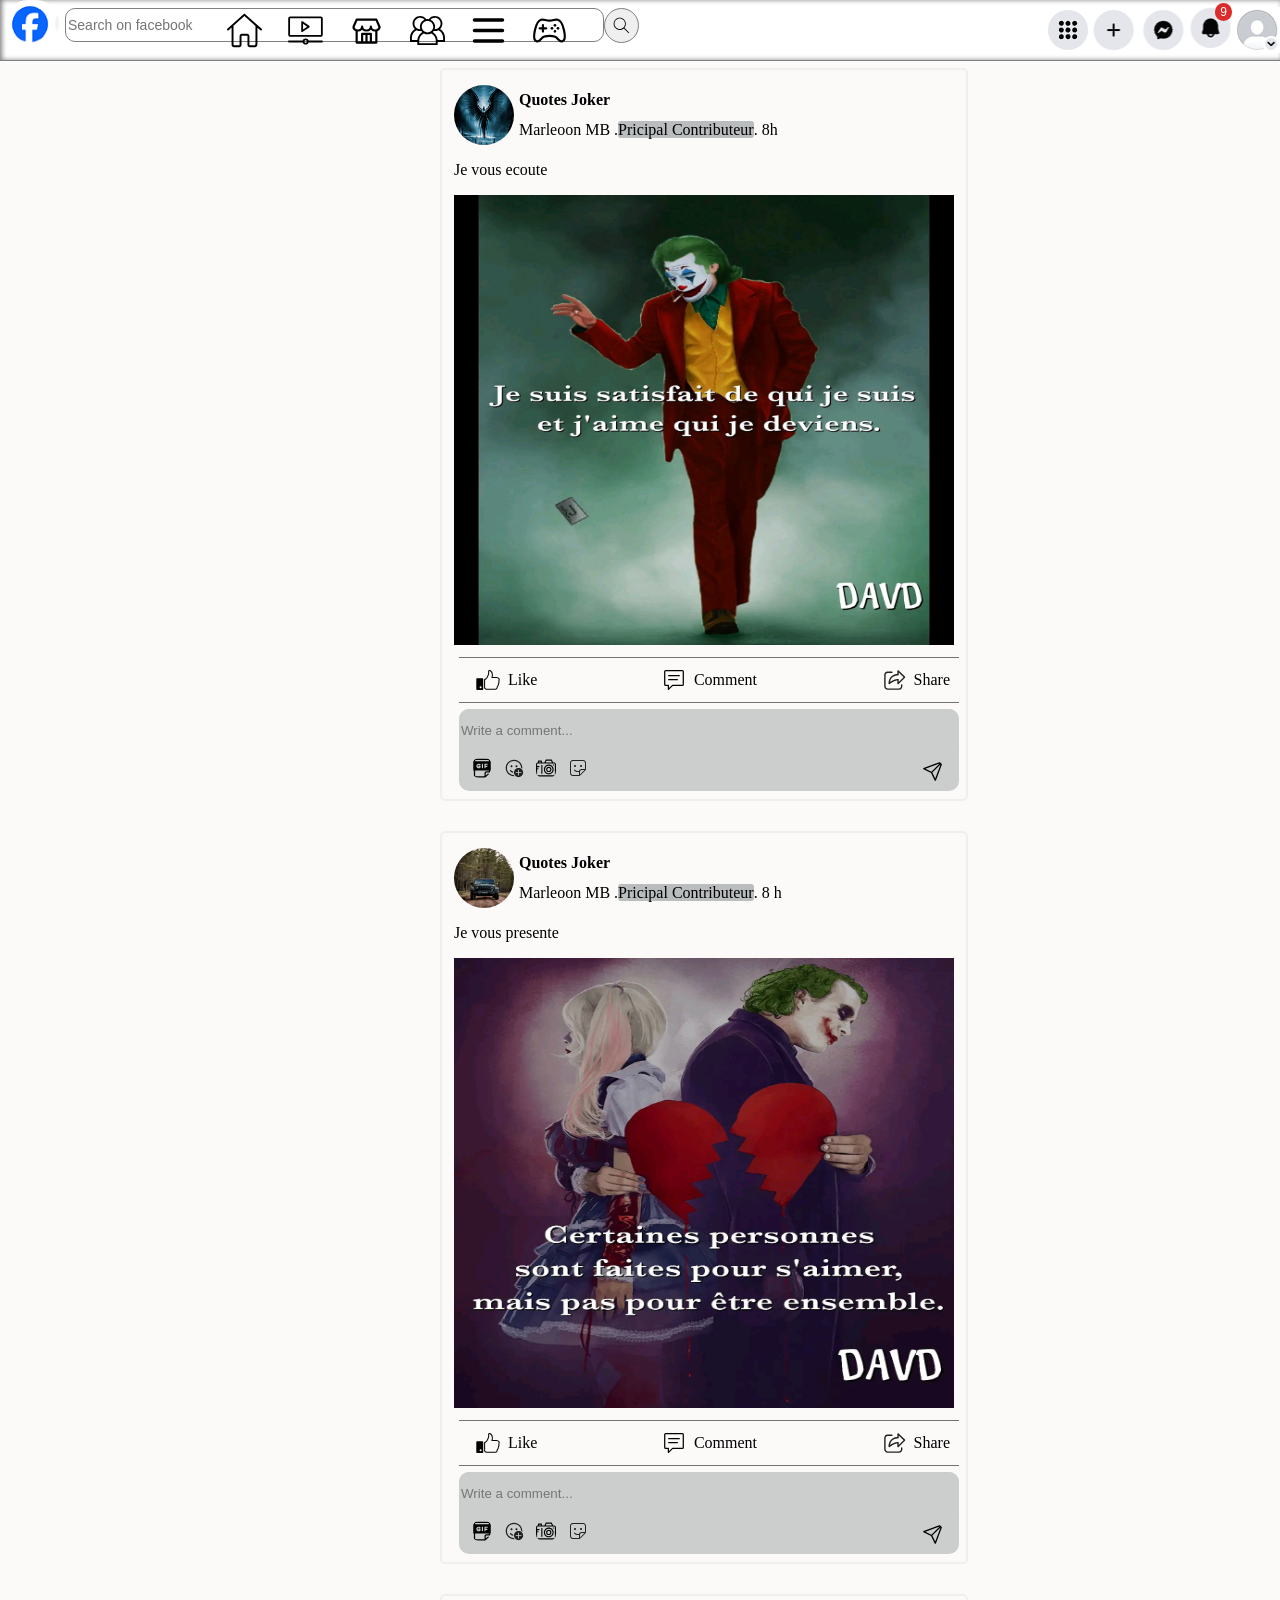
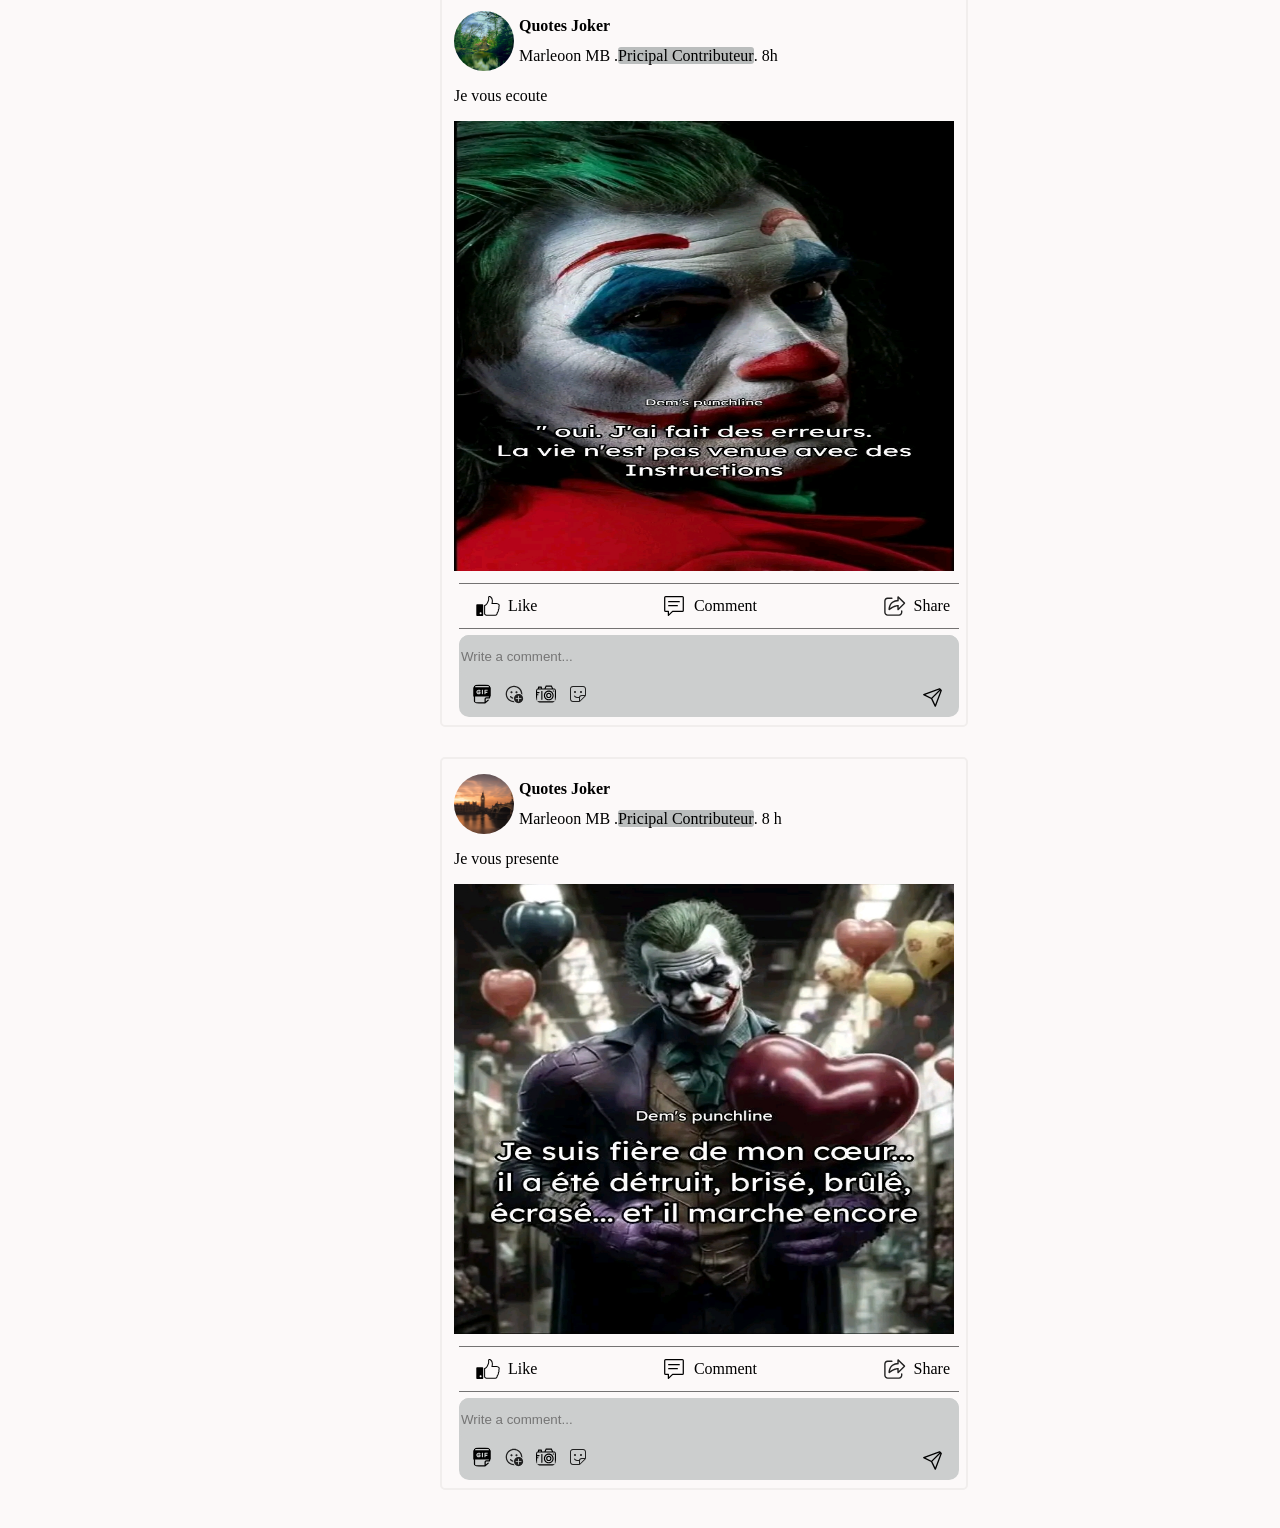
==== commit 88053438: "modif-last" ====
--- a/Facebook.html
+++ b/Facebook.html
@@ -376,7 +376,7 @@
     </div>
 
     <div class="publication-grid">
-      <!--publication-->
+      <!--publication section-->
       <div class="publication">
         <div class="author">
           <div class="profil-picture">
@@ -410,22 +410,67 @@
           </div>
         </div>
         <!--comment section-->
-        <div class="comments">
+        <div class="comment-section">
           <div class="upper-section">
-            <img class="like" src="Models/comments/like-icon.svg" alt="like" />
-            <img
-              class="comment"
-              src="Models/comments/comment-icon.svg"
-              alt="comment"
-            />
-            <img class="share" src="Models/comments/share.svg" alt="share" />
+            <div class="upper-section-content">
+              <img
+                class="like"
+                src="Models/comments/like-icon.svg"
+                alt="like"
+              />
+              <div>Like</div>
+            </div>
+            <div class="upper-section-content">
+              <img
+                class="comment"
+                src="Models/comments/comment-icon.svg"
+                alt="comment"
+              />
+              <div>Comment</div>
+            </div>
+            <div class="upper-section-content">
+              <img class="share" src="Models/comments/share.svg" alt="share" />
+              <div>Share</div>
+            </div>
           </div>
           <div class="lower-section">
-            <input type="text" placeholder="Write a comment..." />
+            <input
+              class="comment-bar"
+              type="text"
+              placeholder="Write a comment..."
+            />
+            <div class="img-comment">
+              <div class="emoji">
+                <div class="emo">
+                  <img src="Models/comments/gif-29.svg" alt="" />
+                  <div class="tooltip">GIF</div>
+                </div>
+                <div class="emo">
+                  <img src="Models/comments/emoji-add-svgrepo-com.svg" alt="" />
+                  <div class="tooltip">Comment with emoji</div>
+                </div>
+                <div class="emo">
+                  <img
+                    src="Models/comments/photo-camera-svgrepo-com.svg"
+                    alt=""
+                  />
+                  <div class="tooltip">Upload Photo</div>
+                </div>
+                <div class="emo">
+                  <img src="Models/comments/sticker.svg" alt="" />
+                  <div class="tooltip">Comment with avatar</div>
+                </div>
+              </div>
+              <div class="send">
+                <img src="Models/comments/send-4008.svg" alt="" />
+                <div class="tooltip">Send message</div>
+              </div>
+            </div>
           </div>
         </div>
       </div>
       <!--end publication-->
+      <!--publication section-->
       <div class="publication">
         <div class="author">
           <div class="profil-picture">
@@ -458,18 +503,249 @@
           </div>
         </div>
         <!--comment section-->
-        <div class="comments">
+        <div class="comment-section">
           <div class="upper-section">
-            <img class="like" src="Models/comments/like-icon.svg" alt="like" />
+            <div class="upper-section-content">
+              <img
+                class="like"
+                src="Models/comments/like-icon.svg"
+                alt="like"
+              />
+              <div>Like</div>
+            </div>
+            <div class="upper-section-content">
+              <img
+                class="comment"
+                src="Models/comments/comment-icon.svg"
+                alt="comment"
+              />
+              <div>Comment</div>
+            </div>
+            <div class="upper-section-content">
+              <img class="share" src="Models/comments/share.svg" alt="share" />
+              <div>Share</div>
+            </div>
+          </div>
+          <div class="lower-section">
+            <input
+              class="comment-bar"
+              type="text"
+              placeholder="Write a comment..."
+            />
+            <div class="img-comment">
+              <div class="emoji">
+                <div class="emo">
+                  <img src="Models/comments/gif-29.svg" alt="" />
+                  <div class="tooltip">GIF</div>
+                </div>
+                <div class="emo">
+                  <img src="Models/comments/emoji-add-svgrepo-com.svg" alt="" />
+                  <div class="tooltip">Comment with emoji</div>
+                </div>
+                <div class="emo">
+                  <img
+                    src="Models/comments/photo-camera-svgrepo-com.svg"
+                    alt=""
+                  />
+                  <div class="tooltip">Upload Photo</div>
+                </div>
+                <div class="emo">
+                  <img src="Models/comments/sticker.svg" alt="" />
+                  <div class="tooltip">Comment with avatar</div>
+                </div>
+              </div>
+              <div class="send">
+                <img src="Models/comments/send-4008.svg" alt="" />
+                <div class="tooltip">Send message</div>
+              </div>
+            </div>
+          </div>
+        </div>
+      </div>
+
+      <!--publication section-->
+      <div class="publication">
+        <div class="author">
+          <div class="profil-picture">
             <img
-              class="comment"
-              src="Models/comments/comment-icon.svg"
-              alt="comment"
-            />
-            <img class="share" src="Models/comments/share.svg" alt="share" />
+              class="profil"
+              src="profil-picture/hd_cb358f96ebd4c2cdd7f7497c4a186c95.jpg"
+              alt="picture"
+            />
+          </div>
+          <!--author-id-->
+          <div class="id-author">
+            <div class="source-group">
+              <p>Quotes Joker</p>
+            </div>
+            <div class="name-author">
+              <p>Marleoon MB .</p>
+              <p><span class="contributeur"> Pricipal Contributeur</span></p>
+              <p>. 8h</p>
+            </div>
+          </div>
+        </div>
+        <!--post-coding-->
+        <div class="post">
+          <div class="description-post"><p>Je vous ecoute</p></div>
+          <div>
+            <img
+              class="post-content"
+              src="post/1693134029387.jpg"
+              alt="joker"
+            />
+          </div>
+        </div>
+        <!--comment section-->
+        <div class="comment-section">
+          <div class="upper-section">
+            <div class="upper-section-content">
+              <img
+                class="like"
+                src="Models/comments/like-icon.svg"
+                alt="like"
+              />
+              <div>Like</div>
+            </div>
+            <div class="upper-section-content">
+              <img
+                class="comment"
+                src="Models/comments/comment-icon.svg"
+                alt="comment"
+              />
+              <div>Comment</div>
+            </div>
+            <div class="upper-section-content">
+              <img class="share" src="Models/comments/share.svg" alt="share" />
+              <div>Share</div>
+            </div>
           </div>
           <div class="lower-section">
-            <input type="text" placeholder="Write a comment..." />
+            <input
+              class="comment-bar"
+              type="text"
+              placeholder="Write a comment..."
+            />
+            <div class="img-comment">
+              <div class="emoji">
+                <div class="emo">
+                  <img src="Models/comments/gif-29.svg" alt="" />
+                  <div class="tooltip">GIF</div>
+                </div>
+                <div class="emo">
+                  <img src="Models/comments/emoji-add-svgrepo-com.svg" alt="" />
+                  <div class="tooltip">Comment with emoji</div>
+                </div>
+                <div class="emo">
+                  <img
+                    src="Models/comments/photo-camera-svgrepo-com.svg"
+                    alt=""
+                  />
+                  <div class="tooltip">Upload Photo</div>
+                </div>
+                <div class="emo">
+                  <img src="Models/comments/sticker.svg" alt="" />
+                  <div class="tooltip">Comment with avatar</div>
+                </div>
+              </div>
+              <div class="send">
+                <img src="Models/comments/send-4008.svg" alt="" />
+                <div class="tooltip">Send message</div>
+              </div>
+            </div>
+          </div>
+        </div>
+      </div>
+      <!--end publication-->
+      <!--publication section-->
+      <div class="publication">
+        <div class="author">
+          <div class="profil-picture">
+            <img
+              class="profil"
+              src="profil-picture/hd_6ae61904b1dfb4743204566466fa6315.jpg"
+              alt="picture"
+            />
+          </div>
+          <div class="id-author">
+            <div class="source-group">
+              <p>Quotes Joker</p>
+            </div>
+            <div class="name-author">
+              <p>Marleoon MB .</p>
+              <p><span class="contributeur"> Pricipal Contributeur</span></p>
+              <p>. 8 h</p>
+            </div>
+          </div>
+        </div>
+
+        <div class="post">
+          <div class="description-post"><p>Je vous presente</p></div>
+          <div>
+            <img
+              class="post-content"
+              src="post/1693046514259.jpg"
+              alt="joker"
+            />
+          </div>
+        </div>
+        <!--comment section-->
+        <div class="comment-section">
+          <div class="upper-section">
+            <div class="upper-section-content">
+              <img
+                class="like"
+                src="Models/comments/like-icon.svg"
+                alt="like"
+              />
+              <div>Like</div>
+            </div>
+            <div class="upper-section-content">
+              <img
+                class="comment"
+                src="Models/comments/comment-icon.svg"
+                alt="comment"
+              />
+              <div>Comment</div>
+            </div>
+            <div class="upper-section-content">
+              <img class="share" src="Models/comments/share.svg" alt="share" />
+              <div>Share</div>
+            </div>
+          </div>
+          <div class="lower-section">
+            <input
+              class="comment-bar"
+              type="text"
+              placeholder="Write a comment..."
+            />
+            <div class="img-comment">
+              <div class="emoji">
+                <div class="emo">
+                  <img src="Models/comments/gif-29.svg" alt="" />
+                  <div class="tooltip">GIF</div>
+                </div>
+                <div class="emo">
+                  <img src="Models/comments/emoji-add-svgrepo-com.svg" alt="" />
+                  <div class="tooltip">Comment with emoji</div>
+                </div>
+                <div class="emo">
+                  <img
+                    src="Models/comments/photo-camera-svgrepo-com.svg"
+                    alt=""
+                  />
+                  <div class="tooltip">Upload Photo</div>
+                </div>
+                <div class="emo">
+                  <img src="Models/comments/sticker.svg" alt="" />
+                  <div class="tooltip">Comment with avatar</div>
+                </div>
+              </div>
+              <div class="send">
+                <img src="Models/comments/send-4008.svg" alt="" />
+                <div class="tooltip">Send message</div>
+              </div>
+            </div>
           </div>
         </div>
       </div>
--- a/styles/post.css
+++ b/styles/post.css
@@ -1,7 +1,8 @@
 .publication-grid {
-  display: grid;
+  display: flex;
   justify-content: center;
-  grid-template-rows: 1fr 1fr;
+  align-items: center;
+  flex-direction: column;
   background-color: rgb(252, 249, 249);
 }
 
@@ -9,7 +10,7 @@
   width: 500px;
   margin-bottom: 30px;
   border: 2px rgb(241, 238, 237) solid;
-  border-radius: 4px;
+  border-radius: 5px;
   padding-top: 15px;
   padding-left: 12px;
   padding-right: 12px;
@@ -65,10 +66,10 @@
   height: 30px;
 }
 
-.comments {
+.comment-section {
   width: 100%;
-  height: 270px;
-  background-color: aquamarine;
+  height: 100%;
+  padding: 8px 5px;
 }
 
 .upper-section {
@@ -78,15 +79,111 @@
   padding: 3px 5px;
   border-top: 1px rgb(116, 114, 114) solid;
   border-bottom: 1px rgb(116, 114, 114) solid;
+  margin-bottom: 6px;
+}
+
+.upper-section-content {
+  display: flex;
+  flex-direction: row;
+  justify-content: center;
+  align-items: center;
+  padding: 5px 4px;
+  border-radius: 8px;
+}
+
+.upper-section-content:hover {
+  background-color: rgb(226, 228, 228);
 }
 
 .like,
 .comment {
-  height: 25px;
+  height: 20px;
   width: 40px;
 }
 
 .share {
-  height: 33px;
+  height: 28px;
   width: 40px;
 }
+
+.lower-section {
+  display: flex;
+  flex-direction: column;
+  border-radius: 10px;
+  background-color: rgb(204, 206, 206);
+}
+
+.comment-bar {
+  height: 40px;
+  border-radius: 10px;
+  border: none;
+  background-color: rgb(204, 206, 206);
+}
+
+.img-comment {
+  display: flex;
+  flex-direction: row;
+  justify-content: space-between;
+  padding: 1px 7px;
+}
+
+.img-comment img {
+  height: 20px;
+  width: 20px;
+  padding: 6px 6px;
+  border-radius: 13px;
+}
+
+.emoji {
+  display: flex;
+  width: 100px;
+  justify-content: space-between;
+}
+
+.emoji img:hover {
+  background-color: rgb(226, 228, 228);
+}
+
+.emo,
+.send {
+  position: relative;
+  display: flex;
+  justify-content: center;
+}
+
+.emo:hover .tooltip,
+.send:hover .tooltip {
+  opacity: 1;
+}
+
+.emo .tooltip,
+.send .tooltip {
+  position: absolute;
+  bottom: -29px;
+  background-color: rgb(116, 115, 115);
+  color: white;
+  padding-top: 6px;
+  padding-bottom: 6px;
+  padding-left: 7px;
+  padding-right: 7px;
+  border-radius: 6px;
+  opacity: 0;
+  transition: opacity 0.8s;
+  pointer-events: none;
+  font-size: 13px;
+  font-weight: 500;
+  white-space: nowrap;
+  font-family: Arial, Helvetica, sans-serif;
+}
+
+.send {
+  padding: 3px 3px;
+  display: flex;
+  align-items: center;
+  justify-content: center;
+  border-radius: 18px;
+}
+
+.send:hover {
+  background-color: rgb(226, 228, 228);
+}
